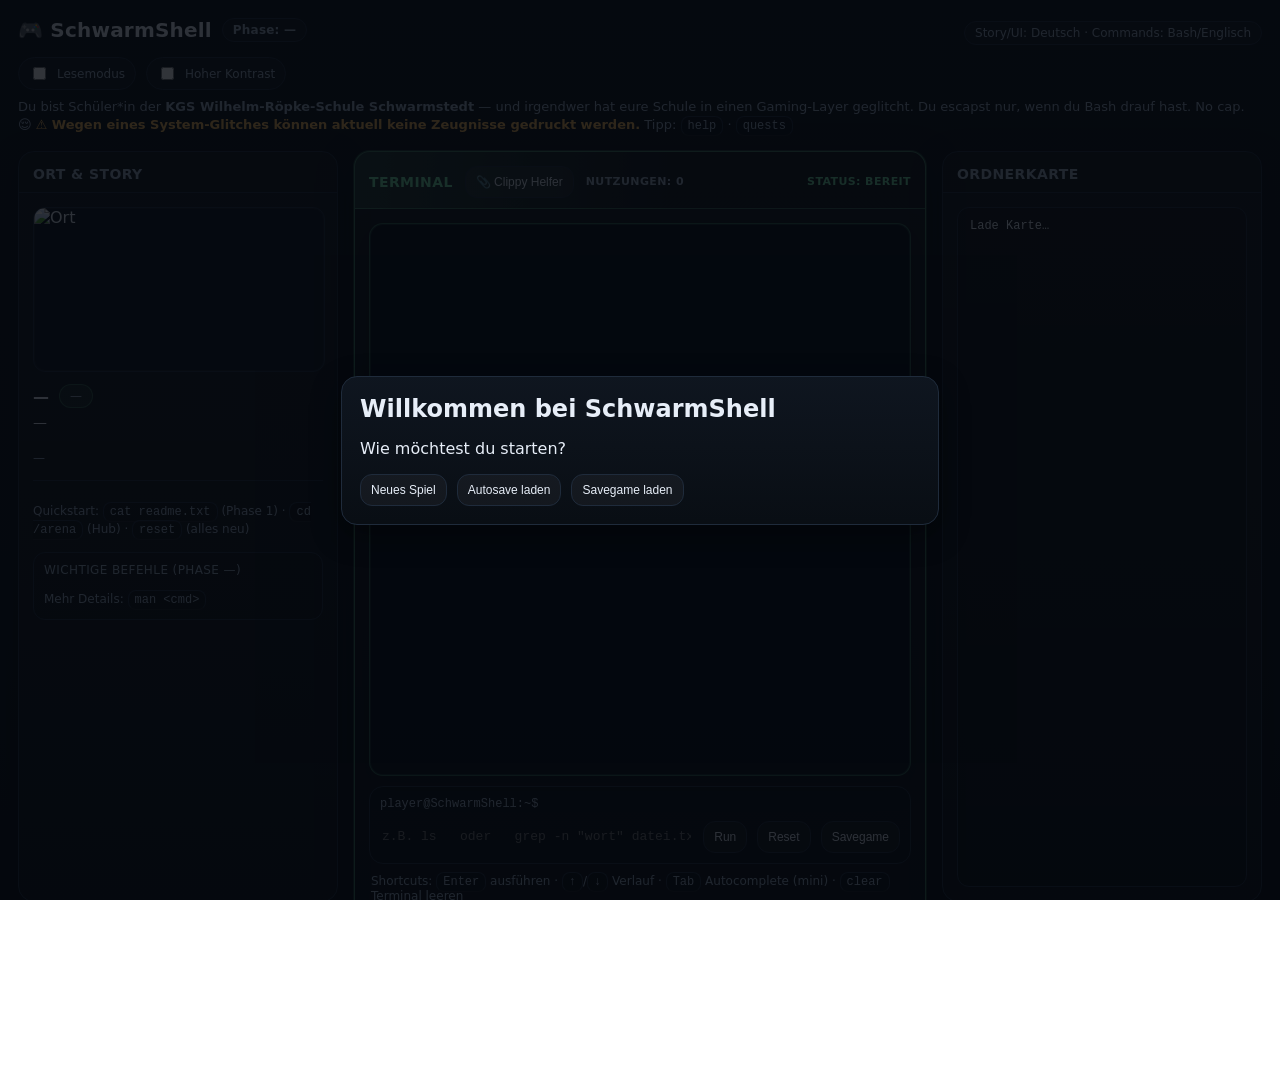
==== index.html @ 97d71f2f "Add persistent reading mode and high-contrast toggle" ====
<!doctype html>
<html lang="de">
<head>
  <meta charset="utf-8" />
  <meta name="viewport" content="width=device-width,initial-scale=1" />
  <title>SchwarmShell</title>
  <link rel="stylesheet" href="styles.css">
</head>
<body>
<div class="startOverlay" id="startOverlay" role="dialog" aria-modal="true" aria-labelledby="startTitle">
  <div class="startModal" id="startModal">
    <h2 id="startTitle">Willkommen bei SchwarmShell</h2>
    <p id="startDescription">Wie möchtest du starten?</p>
    <div class="startActions" id="startActions">
      <button class="btn" id="startNew">Neues Spiel</button>
      <button class="btn" id="startAutosave">Autosave laden</button>
      <button class="btn" id="startSavegame">Savegame laden</button>
    </div>
    <div class="savegameLoad" id="savegameLoad" hidden>
      <label for="savegamePassphrase">Passphrase</label>
      <input id="savegamePassphrase" type="text" autocomplete="off" spellcheck="false" placeholder="SS1...." />
      <div class="startActions">
        <button class="btn" id="savegameConfirm">Laden</button>
        <button class="btn" id="savegameCancel">Zurück</button>
      </div>
      <p class="small" id="savegameLoadError" aria-live="polite"></p>
    </div>
  </div>
</div>

<div class="savegameOverlay" id="savegameOverlay" role="dialog" aria-modal="true" aria-labelledby="savegamePanelTitle" hidden>
  <div class="savegamePanel" id="savegamePanel">
    <h2 id="savegamePanelTitle">Savegame erstellen</h2>
    <p class="small">Hier ist deine aktuelle Passphrase. Damit kannst du später exakt an dieser Stelle weiterspielen.</p>
    <label for="savegamePhraseOutput">Passphrase</label>
    <textarea id="savegamePhraseOutput" rows="3" readonly></textarea>
    <p class="small" id="savegamePanelHint" aria-live="polite"></p>
    <div class="startActions">
      <button class="btn" id="savegameCopy" type="button">In Zwischenablage kopieren</button>
      <button class="btn" id="savegameExport" type="button">Als .txt exportieren</button>
      <button class="btn" id="savegamePanelClose" type="button">Schließen</button>
    </div>
  </div>
</div>

<div class="tutorialOverlay" id="tutorialOverlay" hidden></div>
<div class="tutorialBubble" id="tutorialBubble" hidden>
  <p id="tutorialText">—</p>
  <button class="btn" id="tutorialBtn">Weiter</button>
</div>

<header>
  <div class="brand">
    <h1 class="title">🎮 SchwarmShell <span class="pill" id="phasePill">Phase: —</span></h1>
    <div class="pill">Story/UI: Deutsch · Commands: Bash/Englisch</div>
  </div>
  <div class="viewModes" aria-label="Ansichtsmodi">
    <label class="modeToggle" for="toggleReadingMode">
      <input id="toggleReadingMode" type="checkbox" />
      <span>Lesemodus</span>
    </label>
    <label class="modeToggle" for="toggleHighContrast">
      <input id="toggleHighContrast" type="checkbox" />
      <span>Hoher Kontrast</span>
    </label>
  </div>
  <p class="sub" id="headerSub">
    Du bist Schüler*in der <strong>KGS Wilhelm‑Röpke‑Schule Schwarmstedt</strong> — und irgendwer hat eure Schule in einen Gaming‑Layer geglitcht.
    Du escapst nur, wenn du Bash drauf hast. No cap. 😌
    <span class="warnInline" id="printStatus">⚠️ Wegen eines System-Glitches können aktuell keine Zeugnisse gedruckt werden.</span>
    Tipp: <span class="kbd">help</span> · <span class="kbd">quests</span>
  </p></header>

<main>
  <section class="card storyCard" id="storyPanel">
    <h2>Ort & Story</h2>
    <div class="content">
      <div class="locationImage"><img id="locImg" alt="Ort" /></div>
      <div class="locTitle">
        <strong id="locName">—</strong>
        <span class="tag" id="locTag">—</span>
      </div>
      <p class="desc" id="locDesc">—</p>
      <p class="inlineList" id="locNPCs"></p>
      <p class="small" id="locExtra">—</p>
      <div class="hr"></div>
      <p class="small">
        Quickstart: <span class="kbd">cat readme.txt</span> (Phase 1) · <span class="kbd">cd /arena</span> (Hub) · <span class="kbd">reset</span> (alles neu)
      </p>
      <div class="phaseCommands" id="phaseCommands">
        <div class="phaseCommandsHeader" id="phaseCommandsTitle">Wichtige Befehle (Phase —)</div>
        <ul class="phaseCommandsList" id="phaseCommandsList"></ul>
        <p class="small phaseCommandsHint">Mehr Details: <span class="kbd">man &lt;cmd&gt;</span></p>
      </div>
    </div>
  </section>

  <section class="card terminalCard" id="terminalPanel">
    <h2 class="terminalCardHeader">
      <span>Terminal</span>
      <button class="btn clippyBtn" id="clippyHelperBtn" type="button" aria-expanded="false" aria-controls="clippyTooltip">📎 Clippy Helfer</button>
      <span class="clippyUsage" id="clippyUsage" aria-live="polite">Nutzungen: 0</span>
      <span class="clippyStatus" id="clippyStatus" aria-live="polite">Status: bereit</span>
    </h2>
    <div class="content terminalWrap">
      <div class="terminal" id="term" aria-live="polite"></div>
      <div class="inputBar">
        <div class="prompt" id="prompt">player@SchwarmShell:~$</div>
        <div class="inputControls">
          <input id="cmd" type="text" autocomplete="off" spellcheck="false" placeholder='z.B. ls   oder   grep -n "wort" datei.txt   oder   find / -name "*.log"' />
          <button class="btn" id="run">Run</button>
          <button class="btn" id="reset">Reset</button>
          <button class="btn" id="savegame">Savegame</button>
        </div>
      </div>
      <div class="footerTips">
        Shortcuts: <span class="kbd">Enter</span> ausführen · <span class="kbd">↑</span>/<span class="kbd">↓</span> Verlauf · <span class="kbd">Tab</span> Autocomplete (mini) ·
        <span class="kbd">clear</span> Terminal leeren
      </div>
    </div>
  </section>

  <div class="clippyTooltip" id="clippyTooltip" hidden role="dialog" aria-live="polite" aria-label="Clippy Helfer"></div>

  <section class="card sidequestCard" id="sidequestCard" hidden>
    <h2>Winkelmann Sidequest</h2>
    <div class="content">
      <div class="rewards" id="sidequestPanel"></div>
    </div>
  </section>

  <section class="card mapCard" id="mapPanel">
    <h2>Ordnerkarte</h2>
    <div class="content" aria-label="Ordnerkarte">
      <pre class="mapTree" id="mapTree">Lade Karte…</pre>
    </div>
  </section>

  <section class="card rewardsCard" id="rewardsPanel">
    <h2>Belohnungen</h2>
    <div class="content">
      <div class="rewards" id="rewards"></div>
      <p class="small" style="margin-top:10px;">
        Autosave ist an. Wenn’s weird wird: <span class="kbd">reset</span> (hard reboot).
      </p>
    </div>
  </section>

  <section class="card objectivesCard" id="objectivesPanel">
    <h2>Ziele (aktueller Run)</h2>
    <div class="content objectives" id="objectives"></div>
  </section>
</main>


<script src="js/data.js"></script>
<script src="js/core.js"></script>
<script src="js/state.js"></script>
<script src="js/fs.js"></script>
<script src="js/commands.js"></script>
<script src="js/main.js"></script>
</body>
</html>
---- styles.css ----
:root{
      --bg:#0b0f14;
      --panel:#0f1620;
      --panel2:#0d131c;
      --text:#e7eef8;
      --muted:#9fb0c5;
      --accent:#7cf4b0;
      --warn:#ffcf5a;
      --bad:#ff6b6b;
      --line:#1f2b3b;
      --shadow: 0 10px 30px rgba(0,0,0,.35);
      --radius:16px;
      --top-card-height: 680px;
      --mono: ui-monospace, SFMono-Regular, Menlo, Monaco, Consolas, "Liberation Mono","Courier New", monospace;
      --sans: ui-sans-serif, system-ui, -apple-system, Segoe UI, Roboto, Arial, "Noto Sans", "Liberation Sans", sans-serif;
    }
html,body{height:100%;}
[hidden]{ display:none !important; }
body{
      margin:0;
      background: linear-gradient(180deg, var(--bg) 0%, color-mix(in srgb, var(--bg) 85%, #000) 60%, #05080d 100%);
      color:var(--text);
      font-family:var(--sans);
    }

    html, body{
      overflow-y:auto;
    }
    header{
      padding:18px 18px 0 18px;
      max-width:1380px;
      margin:0 auto;
    }
    .brand{
      display:flex;
      align-items:baseline;
      justify-content:space-between;
      gap:12px;
      flex-wrap:wrap;
    }
    .title{
      font-size:20px;
      letter-spacing:.2px;
      margin:0;
      display:flex;
      align-items:center;
      gap:10px;
    }
    .pill{
      font-size:12px;
      padding:4px 10px;
      border:1px solid var(--line);
      border-radius:999px;
      color:var(--muted);
      background:rgba(255,255,255,.03);
    }


    .viewModes{
      margin-top:12px;
      display:flex;
      gap:10px;
      flex-wrap:wrap;
    }
    .modeToggle{
      display:inline-flex;
      align-items:center;
      gap:8px;
      font-size:12px;
      color:var(--muted);
      padding:6px 10px;
      border:1px solid var(--line);
      border-radius:999px;
      background:rgba(255,255,255,.03);
    }
    .modeToggle input{
      accent-color: var(--accent);
    }
    .sub{
      margin:8px 0 0 0;
      color:var(--muted);
      font-size:13px;
      line-height:1.4;
    }
    main{
      max-width:1380px;
      margin:16px auto 32px auto;
      padding:0 18px;
      display:grid;
      grid-template-columns: 320px minmax(0, 1fr) 320px;
      gap:16px;
      align-items:start;
      grid-auto-flow:row dense;
    }
    @media (max-width: 1200px){
      main{grid-template-columns:300px minmax(0, 1fr) 300px; }
    }
    @media (max-width: 1020px){
      main{grid-template-columns:1fr; }
    }
    .card{
      background: linear-gradient(180deg, rgba(255,255,255,.04), rgba(255,255,255,.02));
      border:1px solid var(--line);
      border-radius: var(--radius);
      box-shadow: var(--shadow);
      overflow:hidden;
    }
    .card h2{
      margin:0;
      padding:14px 14px 10px 14px;
      font-size:14px;
      color:var(--muted);
      letter-spacing:.4px;
      text-transform:uppercase;
      border-bottom:1px solid var(--line);
      background: rgba(0,0,0,.12);
    }
    .card .content{ padding:14px; }
    .locationImage{
      width:100%;
      aspect-ratio: 16/9;
      border-radius:12px;
      border:1px solid var(--line);
      background: var(--panel2);
      overflow:hidden;
      box-shadow: inset 0 0 0 1px rgba(255,255,255,.03);
    }
    .locationImage img{ width:100%; height:100%; object-fit:cover; display:block; }
    .locTitle{
      margin:12px 0 4px 0;
      font-size:16px;
      display:flex;
      gap:10px;
      align-items:center;
      flex-wrap:wrap;
    }
    .tag{
      font-size:12px;
      color:var(--muted);
      padding:4px 10px;
      border-radius:999px;
      background: rgba(124,244,176,.08);
      border:1px solid rgba(124,244,176,.25);
    }
    .desc{ margin:0; line-height:1.45; font-size:14px; }
    .inlineList{ margin:8px 0 0 0; color:var(--muted); font-size:12px; line-height:1.45; }
    .small{ margin:10px 0 0 0; color:var(--muted); font-size:12px; line-height:1.45; }
    .phaseCommands{
      margin-top:12px;
      padding:10px;
      border:1px solid var(--line);
      border-radius:12px;
      background: rgba(0,0,0,.12);
    }
    .phaseCommandsHeader{
      font-size:12px;
      text-transform:uppercase;
      letter-spacing:.4px;
      color:var(--muted);
      margin-bottom:6px;
    }
    .phaseCommandsList{
      list-style:none;
      margin:0;
      padding:0;
      display:flex;
      flex-direction:column;
      gap:6px;
      font-size:12px;
      color:var(--muted);
    }
    .phaseCommandsHint{ margin-top:8px; }
    .objectives{ display:flex; flex-direction:column; gap:10px; }
    .obj{
      border:1px solid var(--line);
      border-radius:12px;
      padding:10px;
      background: rgba(0,0,0,.12);
      display:flex;
      gap:10px;
      align-items:flex-start;
    }
    .dot{
      width:10px; height:10px; border-radius:50%;
      margin-top:4px;
      background: rgba(255,255,255,.25);
      border:1px solid rgba(255,255,255,.18);
      flex:0 0 auto;
    }
    .done .dot{
      background: var(--accent);
      border-color: rgba(124,244,176,.4);
      box-shadow: 0 0 0 4px rgba(124,244,176,.12);
    }
    .current{
      border-color: rgba(124,244,176,.35);
      box-shadow: inset 0 0 0 1px rgba(124,244,176,.18);
    }
    .objTitle{ margin:0; font-size:13px; }
    .objHint{ margin:4px 0 0 0; font-size:12px; color:var(--muted); line-height:1.4;}
    .rewards{
      display:grid;
      grid-template-columns:repeat(2, minmax(0, 1fr));
      gap:10px;
      align-items:stretch;
    }
    .reward{
      border:1px solid var(--line);
      border-radius:14px;
      padding:10px;
      background: rgba(0,0,0,.12);
      display:flex;
      gap:10px;
      align-items:flex-start;
      min-height:64px;
      min-width:0;
    }
    .reward img{
      width:42px;height:42px;border-radius:12px;border:1px solid rgba(255,255,255,.12);
      background: rgba(255,255,255,.04);
    }
    .reward > div{min-width:0; flex:1 1 auto;}
    .reward strong{display:block; font-size:13px; line-height:1.3;}
    .reward span{display:block; font-size:12px; color:var(--muted); margin-top:2px; line-height:1.4; word-break:break-word;}
    .terminalWrap{
      display:flex;
      flex-direction:column;
      height: var(--top-card-height);
    }

    .storyCard{
      min-width:0;
      grid-column: 1;
    }
    .storyCard .content{
      height: var(--top-card-height);
      display:flex;
      flex-direction:column;
      overflow-y:auto;
      overflow-x:hidden;
    }
    .terminalCard{
      min-width:0;
      grid-column: 2;
      border-color: rgba(124,244,176,.45);
      box-shadow: 0 12px 36px rgba(0,0,0,.45), 0 0 0 1px rgba(124,244,176,.22);
    }
    .terminalCard h2{
      color: rgba(124,244,176,.92);
      background: linear-gradient(90deg, rgba(124,244,176,.15), rgba(0,0,0,.12) 55%);
      border-bottom-color: rgba(124,244,176,.35);
    }

    .terminalCardHeader{
      display:flex;
      align-items:center;
      justify-content:space-between;
      gap:12px;
    }
    .clippyBtn{
      display:inline-flex;
      align-items:center;
      gap:6px;
      font-size:11px;
      padding:6px 10px;
      border-color: rgba(124,244,176,.4);
      background: rgba(124,244,176,.14);
      color: rgba(222,255,238,.95);
    }
    .clippyBtn:hover{ border-color: rgba(124,244,176,.75); }
    .clippyBtn[disabled]{
      cursor:not-allowed;
      opacity:.7;
      border-color: rgba(255,180,120,.45);
      background: rgba(255,180,120,.12);
      color: rgba(255,220,190,.92);
    }
    .clippyUsage{
      font-size:11px;
      color:var(--muted);
      white-space:nowrap;
    }
    .clippyStatus{
      font-size:11px;
      color:var(--muted);
      margin-left:auto;
      white-space:nowrap;
    }
    .clippyStatus.isReady{ color: rgba(124,244,176,.9); }
    .clippyStatus.isCooldown{ color: rgba(255,196,135,.95); }

    .clippyTooltip{
      position:fixed;
      z-index:1700;
      width:min(560px, calc(100vw - 24px));
      max-height:min(72vh, 700px);
      overflow:auto;
      border:1px solid rgba(124,244,176,.45);
      border-radius:14px;
      padding:12px;
      background:rgba(12,18,26,.98);
      box-shadow:0 12px 26px rgba(0,0,0,.45);
    }
    .clippyTitle{ margin:0 0 6px 0; font-size:14px; color:var(--accent); }
    .clippySub{ margin:0 0 10px 0; color:var(--muted); font-size:12px; line-height:1.4; }
    .clippySteps{ margin:0; padding-left:18px; font-size:12px; line-height:1.45; }
    .clippySteps li{ margin-bottom:8px; }
    .clippyHint{ margin:8px 0 0 0; color:var(--muted); font-size:12px; }
    .clippyActions{ margin-top:12px; display:flex; justify-content:flex-end; }

    .sidequestCard{ grid-column: 2; grid-row: 2; }
    .sidequestCard[hidden]{ display:none; }
    .sidequestCard .content{ min-height: 140px; }
    .objectivesCard{ grid-column: 1; grid-row: 2; }
    .mapCard{ grid-column: 3; grid-row: 1; }
    .rewardsCard{ grid-column: 3; grid-row: 2; }
    @media (max-width: 1020px){
      .storyCard,
      .terminalCard,
      .sidequestCard,
      .mapCard,
      .rewardsCard,
      .objectivesCard{ grid-column: auto; }
    }
    .mapCard .content{
      height: var(--top-card-height);
      display:flex;
    }
    .mapTree{
      margin:0;
      width:100%;
      padding:10px 12px 12px 12px;
      color:var(--text);
      font-family:var(--mono);
      font-size:12px;
      line-height:1.45;
      white-space:pre;
      overflow:auto;
      flex:1 1 auto;
      border:1px solid var(--line);
      border-radius:12px;
      background: rgba(0,0,0,.26);
    }
    .mapCurrentEntry{
      color:#b8ffd6;
      text-shadow:
        0 0 4px rgba(124,244,176,.85),
        0 0 10px rgba(124,244,176,.6),
        0 0 18px rgba(124,244,176,.35);
      font-weight:700;
    }
    @media (max-width: 1020px){
      .terminalWrap{height:auto;}
      .mapCard .content{height:auto;}
      .storyCard .content{height:auto;}
    }

    .terminal{
      flex: 1 1 auto;
      background: rgba(2,9,16,.75);
      border:1px solid rgba(124,244,176,.35);
      border-radius:14px;
      padding:14px 14px 6px 14px;
      box-shadow: inset 0 0 0 1px rgba(124,244,176,.12), 0 10px 24px rgba(0,0,0,.3);
      overflow:auto;
      font-family: var(--mono);
      font-size: 13px;
      line-height: 1.45;
    }
    .row{ white-space:pre-wrap; word-break:break-word; border-radius:8px; padding:1px 6px; margin:1px 0; }
    .rowLatestInput{
      background: rgba(91,156,255,.14);
      box-shadow: inset 0 0 0 1px rgba(91,156,255,.3);
    }
    .rowLatestOutput{
      background: rgba(124,244,176,.12);
      box-shadow: inset 0 0 0 1px rgba(124,244,176,.28);
    }
    .row .p{ color: var(--muted); }
    .row .ok{ color: var(--accent); }
    .row .warn{ color: var(--warn); }
    .row .bad{ color: var(--bad); }
    .inputBar{
      margin-top:10px;
      display:flex;
      flex-direction:column;
      gap:10px;
      align-items:stretch;
      min-width:0;
      border:1px solid var(--line);
      border-radius:14px;
      padding:10px;
      background: rgba(0,0,0,.18);
      font-family: var(--mono);
    }
    .prompt{
      color: var(--muted);
      font-size:12px;
      width:100%;
      min-width:0;
      white-space:nowrap;
      overflow:hidden;
      direction:ltr;
      text-align:left;
    }
    .inputControls{
      display:flex;
      gap:10px;
      align-items:center;
      min-width:0;
    }
    input[type="text"]{
      flex:1 1 260px;
      min-width:180px;
      border:none;
      outline:none;
      background: transparent;
      color: var(--text);
      font-family: var(--mono);
      font-size: 13px;
    }
    .btn{
      flex:0 0 auto;
      border:1px solid var(--line);
      background: rgba(255,255,255,.04);
      color: var(--text);
      border-radius:12px;
      padding:8px 10px;
      cursor:pointer;
      font-size:12px;
    }
    .btn:hover{ border-color: rgba(124,244,176,.35); }
    .kbd{
      font-family: var(--mono);
      font-size: 12px;
      padding: 2px 6px;
      border:1px solid var(--line);
      border-bottom-color: rgba(255,255,255,.06);
      border-radius:8px;
      background: rgba(0,0,0,.20);
      color:var(--muted);
    }
    .footerTips{ color: var(--muted); font-size:12px; padding: 10px 2px 0 2px; }
    .hr{
      height:1px; background: var(--line); margin:12px 0;
    }
  
.obj.done .dot{
  background:#3ddc84;
  box-shadow:0 0 0 3px rgba(61,220,132,.25);
}

.doneDot{
  background: var(--accent) !important;
  border-color: rgba(124,244,176,.4) !important;
  box-shadow: 0 0 0 4px rgba(124,244,176,.12) !important;
}

  /* Small pill badges in header */
  .badge{
    display:inline-flex;
    align-items:center;
    gap:.35rem;
    padding:.15rem .55rem;
    border-radius:999px;
    border:1px solid rgba(255,255,255,.22);
    background:rgba(255,255,255,.06);
    font-size:12px;
    line-height:1.6;
    user-select:none;
  }


/* Inline warning hint (start screen) */
.warnInline{ color: rgba(255,190,90,.95); font-weight:600; }


    .okInline{ color:#2e7d32; font-weight:600; }

    .startOverlay{
      position:fixed;
      inset:0;
      background:rgba(4,8,14,.82);
      display:flex;
      align-items:center;
      justify-content:center;
      z-index:2000;
      padding:16px;
    }
    .startModal{
      width:min(560px, 100%);
      border:1px solid var(--line);
      border-radius:16px;
      background:linear-gradient(180deg, rgba(15,22,32,.98), rgba(9,14,20,.98));
      box-shadow: var(--shadow);
      padding:18px;
    }
    .startModal h2{ margin:0; }
    .startActions{ display:flex; flex-wrap:wrap; gap:10px; margin-top:14px; }
    .savegameLoad{ margin-top:12px; display:flex; flex-direction:column; gap:8px; }
    .savegameLoad input{
      border:1px solid var(--line);
      border-radius:10px;
      padding:8px 10px;
      background:rgba(255,255,255,.02);
      color:var(--text);
      font-family:var(--mono);
    }


    .savegameOverlay{
      position:fixed;
      inset:0;
      background:rgba(4,8,14,.82);
      display:flex;
      align-items:center;
      justify-content:center;
      z-index:2100;
      padding:16px;
    }
    .savegamePanel{
      width:min(640px, 100%);
      border:1px solid var(--line);
      border-radius:16px;
      background:linear-gradient(180deg, rgba(15,22,32,.98), rgba(9,14,20,.98));
      box-shadow: var(--shadow);
      padding:18px;
      display:flex;
      flex-direction:column;
      gap:10px;
    }
    .savegamePanel h2{ margin:0; }
    .savegamePanel textarea{
      width:100%;
      min-height:84px;
      border:1px solid var(--line);
      border-radius:10px;
      padding:10px;
      background:rgba(255,255,255,.02);
      color:var(--text);
      font-family:var(--mono);
      resize:vertical;
    }

    .tutorialOverlay{
      position:fixed;
      inset:0;
      z-index:1500;
      pointer-events:none;
      background:rgba(5,8,14,.58);
    }
    .tutorialBubble{
      position:fixed;
      z-index:1600;
      max-width:420px;
      border:1px solid rgba(124,244,176,.35);
      border-radius:14px;
      padding:12px;
      background:rgba(12,18,26,.98);
      box-shadow:0 12px 26px rgba(0,0,0,.4);
    }
    .tutorialBubble p{ margin:0 0 10px 0; font-size:13px; line-height:1.45; }
    .tutorialFocus{ position:relative; z-index:1550; box-shadow:0 0 0 2px rgba(124,244,176,.6), 0 0 0 9999px rgba(5,8,14,.58); }
    .tutorialInputFocus{ box-shadow:0 0 0 2px rgba(124,244,176,.75); border-radius:12px; }


body.reading-mode{
  font-size:18px;
  line-height:1.75;
  --shadow: 0 4px 14px rgba(0,0,0,.22);
}
body.reading-mode .sub,
body.reading-mode .desc,
body.reading-mode .objHint,
body.reading-mode .small,
body.reading-mode .footerTips,
body.reading-mode .phaseCommandsList,
body.reading-mode .mapTree,
body.reading-mode .terminal,
body.reading-mode input[type="text"]{
  font-size:15px;
  line-height:1.75;
}
body.reading-mode .card,
body.reading-mode .terminal,
body.reading-mode .inputBar,
body.reading-mode .phaseCommands,
body.reading-mode .reward,
body.reading-mode .obj{
  box-shadow:none;
  background: rgba(8,12,18,.9);
}
body.reading-mode .mapCurrentEntry{
  text-shadow:none;
}
body.reading-mode .current,
body.reading-mode .rowLatestInput,
body.reading-mode .rowLatestOutput{
  box-shadow: inset 0 0 0 2px rgba(124,244,176,.38);
}
body.high-contrast{
  --bg:#05070b;
  --panel:#070c14;
  --panel2:#060a12;
  --text:#f7fbff;
  --muted:#c9d6e8;
  --line:#8fa2bd;
  --accent:#92ffbf;
  --warn:#ffd876;
  --bad:#ff8b8b;
}
body.high-contrast .card,
body.high-contrast .terminal,
body.high-contrast .inputBar,
body.high-contrast .modeToggle,
body.high-contrast .btn,
body.high-contrast .kbd,
body.high-contrast .phaseCommands,
body.high-contrast .obj,
body.high-contrast .reward,
body.high-contrast .mapTree{
  border-color: var(--line);
}
body.high-contrast .terminalCard{
  border-color: var(--accent);
}
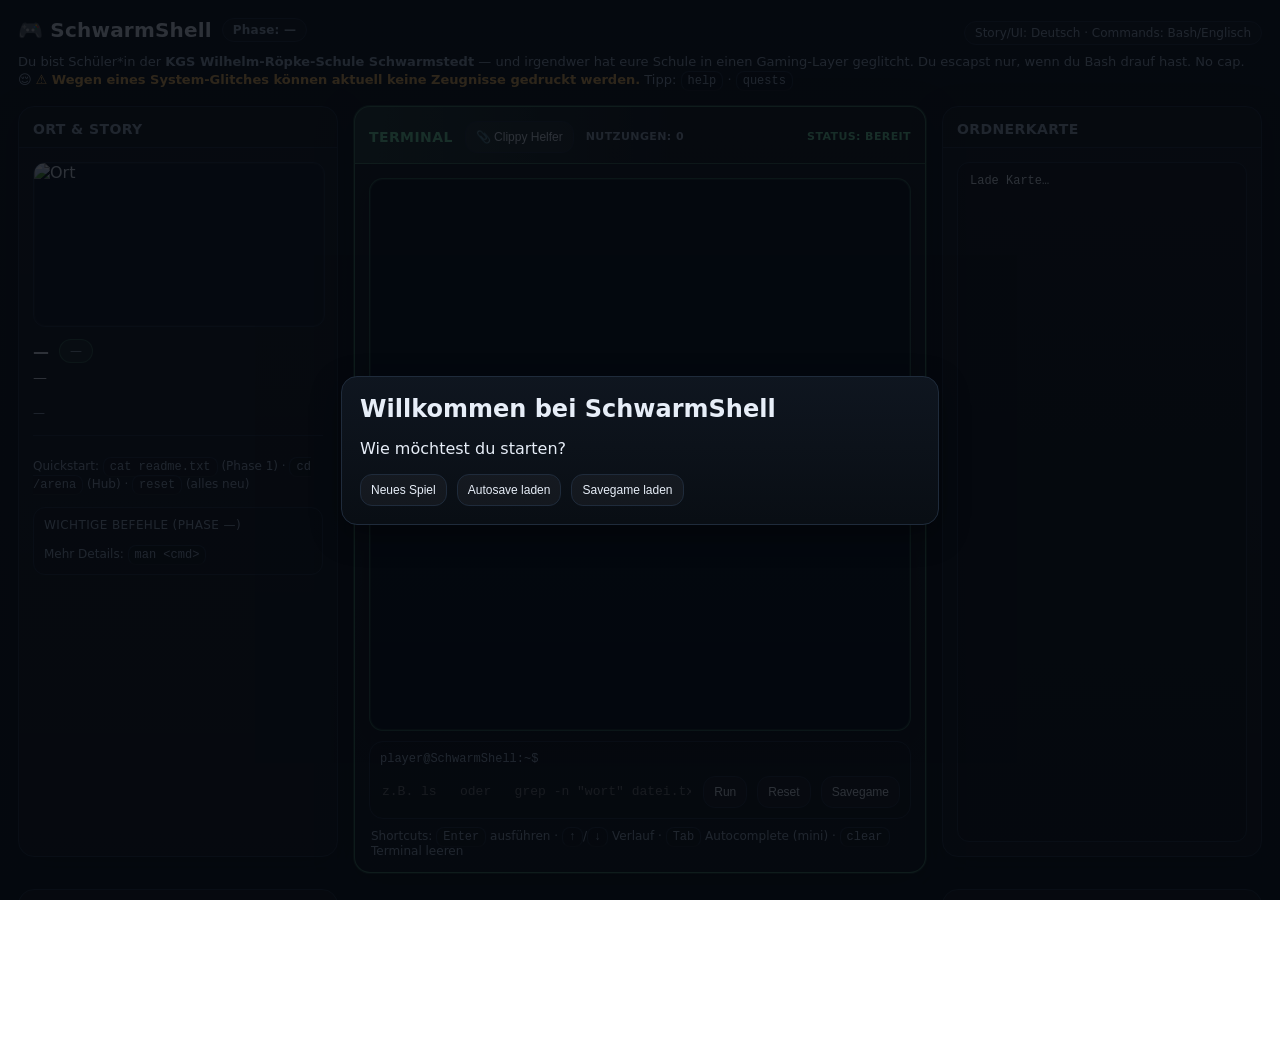
==== commit b67bf7ff: "Add phase-end reflection modal with takeaway card" ====
--- a/index.html
+++ b/index.html
@@ -44,6 +44,20 @@
 </div>
 
 <div class="tutorialOverlay" id="tutorialOverlay" hidden></div>
+
+<div class="reflectionOverlay" id="reflectionOverlay" role="dialog" aria-modal="true" aria-labelledby="reflectionTitle" hidden>
+  <div class="reflectionModal" id="reflectionModal">
+    <h2 id="reflectionTitle">Wo brauchst du das im echten Leben?</h2>
+    <p class="small" id="reflectionPrompt">—</p>
+    <p class="small" id="reflectionTimer" aria-live="polite">Noch 30 Sekunden</p>
+    <div class="reflectionOptions" id="reflectionOptions"></div>
+    <div class="reflectionTakeaway" id="reflectionTakeaway" hidden></div>
+    <div class="startActions">
+      <button class="btn" id="reflectionClose" type="button">Weiter spielen</button>
+    </div>
+  </div>
+</div>
+
 <div class="tutorialBubble" id="tutorialBubble" hidden>
   <p id="tutorialText">—</p>
   <button class="btn" id="tutorialBtn">Weiter</button>
@@ -53,16 +67,6 @@
   <div class="brand">
     <h1 class="title">🎮 SchwarmShell <span class="pill" id="phasePill">Phase: —</span></h1>
     <div class="pill">Story/UI: Deutsch · Commands: Bash/Englisch</div>
-  </div>
-  <div class="viewModes" aria-label="Ansichtsmodi">
-    <label class="modeToggle" for="toggleReadingMode">
-      <input id="toggleReadingMode" type="checkbox" />
-      <span>Lesemodus</span>
-    </label>
-    <label class="modeToggle" for="toggleHighContrast">
-      <input id="toggleHighContrast" type="checkbox" />
-      <span>Hoher Kontrast</span>
-    </label>
   </div>
   <p class="sub" id="headerSub">
     Du bist Schüler*in der <strong>KGS Wilhelm‑Röpke‑Schule Schwarmstedt</strong> — und irgendwer hat eure Schule in einen Gaming‑Layer geglitcht.
--- a/styles.css
+++ b/styles.css
@@ -18,7 +18,7 @@
 [hidden]{ display:none !important; }
 body{
       margin:0;
-      background: linear-gradient(180deg, var(--bg) 0%, color-mix(in srgb, var(--bg) 85%, #000) 60%, #05080d 100%);
+      background: linear-gradient(180deg, #0b0f14 0%, #0a0e13 55%, #090d12 100%);
       color:var(--text);
       font-family:var(--sans);
     }
@@ -53,28 +53,6 @@
       border-radius:999px;
       color:var(--muted);
       background:rgba(255,255,255,.03);
-    }
-
-
-    .viewModes{
-      margin-top:12px;
-      display:flex;
-      gap:10px;
-      flex-wrap:wrap;
-    }
-    .modeToggle{
-      display:inline-flex;
-      align-items:center;
-      gap:8px;
-      font-size:12px;
-      color:var(--muted);
-      padding:6px 10px;
-      border:1px solid var(--line);
-      border-radius:999px;
-      background:rgba(255,255,255,.03);
-    }
-    .modeToggle input{
-      accent-color: var(--accent);
     }
     .sub{
       margin:8px 0 0 0;
@@ -542,6 +520,54 @@
       resize:vertical;
     }
 
+
+    .reflectionOverlay{
+      position:fixed;
+      inset:0;
+      background:rgba(4,8,14,.82);
+      display:flex;
+      align-items:center;
+      justify-content:center;
+      z-index:2200;
+      padding:16px;
+    }
+    .reflectionModal{
+      width:min(680px, 100%);
+      border:1px solid var(--line);
+      border-radius:16px;
+      background:linear-gradient(180deg, rgba(15,22,32,.98), rgba(9,14,20,.98));
+      box-shadow: var(--shadow);
+      padding:18px;
+      display:flex;
+      flex-direction:column;
+      gap:10px;
+    }
+    .reflectionModal h2{ margin:0; }
+    .reflectionOptions{ display:grid; gap:8px; margin-top:4px; }
+    .reflectionOption{
+      width:100%;
+      text-align:left;
+      justify-content:flex-start;
+      white-space:normal;
+      line-height:1.4;
+    }
+    .reflectionOption.isSelected{
+      border-color: rgba(124,244,176,.75);
+      background: rgba(124,244,176,.2);
+      color: rgba(224,255,238,.95);
+    }
+    .reflectionTakeaway{
+      margin-top:4px;
+      padding:10px;
+      border:1px dashed rgba(124,244,176,.45);
+      border-radius:12px;
+      background: rgba(124,244,176,.08);
+      font-size:12px;
+      line-height:1.45;
+      color: var(--text);
+      white-space:pre-wrap;
+    }
+
     .tutorialOverlay{
       position:fixed;
       inset:0;
@@ -562,65 +588,3 @@
     .tutorialBubble p{ margin:0 0 10px 0; font-size:13px; line-height:1.45; }
     .tutorialFocus{ position:relative; z-index:1550; box-shadow:0 0 0 2px rgba(124,244,176,.6), 0 0 0 9999px rgba(5,8,14,.58); }
     .tutorialInputFocus{ box-shadow:0 0 0 2px rgba(124,244,176,.75); border-radius:12px; }
-
-
-body.reading-mode{
-  font-size:18px;
-  line-height:1.75;
-  --shadow: 0 4px 14px rgba(0,0,0,.22);
-}
-body.reading-mode .sub,
-body.reading-mode .desc,
-body.reading-mode .objHint,
-body.reading-mode .small,
-body.reading-mode .footerTips,
-body.reading-mode .phaseCommandsList,
-body.reading-mode .mapTree,
-body.reading-mode .terminal,
-body.reading-mode input[type="text"]{
-  font-size:15px;
-  line-height:1.75;
-}
-body.reading-mode .card,
-body.reading-mode .terminal,
-body.reading-mode .inputBar,
-body.reading-mode .phaseCommands,
-body.reading-mode .reward,
-body.reading-mode .obj{
-  box-shadow:none;
-  background: rgba(8,12,18,.9);
-}
-body.reading-mode .mapCurrentEntry{
-  text-shadow:none;
-}
-body.reading-mode .current,
-body.reading-mode .rowLatestInput,
-body.reading-mode .rowLatestOutput{
-  box-shadow: inset 0 0 0 2px rgba(124,244,176,.38);
-}
-body.high-contrast{
-  --bg:#05070b;
-  --panel:#070c14;
-  --panel2:#060a12;
-  --text:#f7fbff;
-  --muted:#c9d6e8;
-  --line:#8fa2bd;
-  --accent:#92ffbf;
-  --warn:#ffd876;
-  --bad:#ff8b8b;
-}
-body.high-contrast .card,
-body.high-contrast .terminal,
-body.high-contrast .inputBar,
-body.high-contrast .modeToggle,
-body.high-contrast .btn,
-body.high-contrast .kbd,
-body.high-contrast .phaseCommands,
-body.high-contrast .obj,
-body.high-contrast .reward,
-body.high-contrast .mapTree{
-  border-color: var(--line);
-}
-body.high-contrast .terminalCard{
-  border-color: var(--accent);
-}
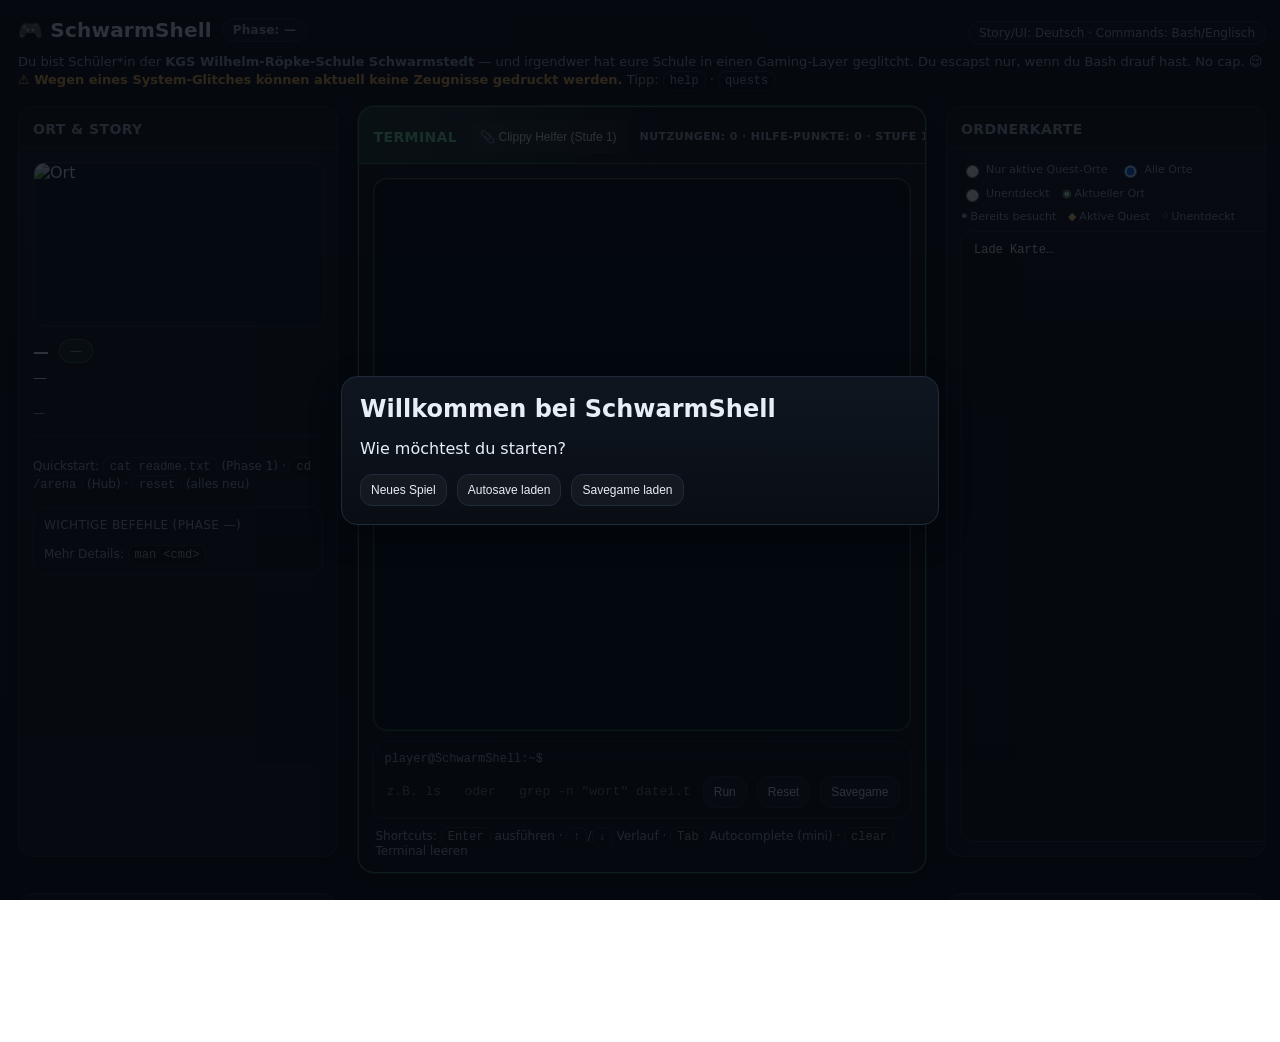
==== commit a2c667c8: "Add world map markers, filters, and node command suggestions" ====
--- a/index.html
+++ b/index.html
@@ -44,20 +44,6 @@
 </div>
 
 <div class="tutorialOverlay" id="tutorialOverlay" hidden></div>
-
-<div class="reflectionOverlay" id="reflectionOverlay" role="dialog" aria-modal="true" aria-labelledby="reflectionTitle" hidden>
-  <div class="reflectionModal" id="reflectionModal">
-    <h2 id="reflectionTitle">Wo brauchst du das im echten Leben?</h2>
-    <p class="small" id="reflectionPrompt">—</p>
-    <p class="small" id="reflectionTimer" aria-live="polite">Noch 30 Sekunden</p>
-    <div class="reflectionOptions" id="reflectionOptions"></div>
-    <div class="reflectionTakeaway" id="reflectionTakeaway" hidden></div>
-    <div class="startActions">
-      <button class="btn" id="reflectionClose" type="button">Weiter spielen</button>
-    </div>
-  </div>
-</div>
-
 <div class="tutorialBubble" id="tutorialBubble" hidden>
   <p id="tutorialText">—</p>
   <button class="btn" id="tutorialBtn">Weiter</button>
@@ -136,6 +122,15 @@
   <section class="card mapCard" id="mapPanel">
     <h2>Ordnerkarte</h2>
     <div class="content" aria-label="Ordnerkarte">
+      <div class="mapTools" role="group" aria-label="Kartenfilter und Legende">
+        <label><input type="radio" name="mapFilter" value="active" /> Nur aktive Quest-Orte</label>
+        <label><input type="radio" name="mapFilter" value="all" checked /> Alle Orte</label>
+        <label><input type="radio" name="mapFilter" value="unvisited" /> Unentdeckt</label>
+        <span class="mapLegendItem"><span class="mapLegendDot mapLegendCurrent">◉</span> Aktueller Ort</span>
+        <span class="mapLegendItem"><span class="mapLegendDot mapLegendVisited">●</span> Bereits besucht</span>
+        <span class="mapLegendItem"><span class="mapLegendDot mapLegendQuest">◆</span> Aktive Quest</span>
+        <span class="mapLegendItem"><span class="mapLegendDot mapLegendUnvisited">○</span> Unentdeckt</span>
+      </div>
       <pre class="mapTree" id="mapTree">Lade Karte…</pre>
     </div>
   </section>
--- a/styles.css
+++ b/styles.css
@@ -26,11 +26,11 @@
     html, body{
       overflow-y:auto;
     }
-    header{
-      padding:18px 18px 0 18px;
-      max-width:1380px;
-      margin:0 auto;
-    }
+	    header{
+	      width:min(1920px, calc(100vw - 2rem));
+	      padding:18px 18px 0 18px;
+	      margin:0 auto;
+	    }
     .brand{
       display:flex;
       align-items:baseline;
@@ -61,14 +61,31 @@
       line-height:1.4;
     }
     main{
-      max-width:1380px;
-      margin:16px auto 32px auto;
-      padding:0 18px;
-      display:grid;
-      grid-template-columns: 320px minmax(0, 1fr) 320px;
-      gap:16px;
-      align-items:start;
-      grid-auto-flow:row dense;
+	      width:min(1920px, calc(100vw - 2rem));
+	      margin:16px auto 32px auto;
+	      padding:0 18px;
+	      display:grid;
+	      grid-template-columns: clamp(320px, 22vw, 420px) minmax(0, 1fr) clamp(320px, 22vw, 420px);
+	      gap:clamp(16px, 1.6vw, 28px);
+	      align-items:start;
+	      grid-auto-flow:row dense;
+	    }
+    /* Ultra-wide mode: nutzt zusätzliche Fläche, hält Text und Terminal-Zeilen weiterhin gut lesbar. */
+    @media (min-width: 1800px){
+      main{
+        width:min(2280px, calc(100vw - 3rem));
+        grid-template-columns: clamp(360px, 20vw, 500px) minmax(0, 1fr) clamp(360px, 20vw, 500px);
+        gap:clamp(24px, 1.9vw, 40px);
+      }
+      .card h2{ font-size:15px; }
+      .desc{ font-size:15px; }
+      .terminal{
+        font-size:14px;
+        display:flex;
+        flex-direction:column;
+        align-items:center;
+      }
+      .terminal .row{ width:min(100%, 132ch); }
     }
     @media (max-width: 1200px){
       main{grid-template-columns:300px minmax(0, 1fr) 300px; }
@@ -303,7 +320,29 @@
     .mapCard .content{
       height: var(--top-card-height);
       display:flex;
-    }
+      flex-direction:column;
+      gap:8px;
+    }
+    .mapTools{
+      display:flex;
+      flex-wrap:wrap;
+      align-items:center;
+      gap:8px 12px;
+      font-size:11px;
+      color:var(--muted);
+    }
+    .mapTools label{
+      display:inline-flex;
+      align-items:center;
+      gap:4px;
+      cursor:pointer;
+    }
+    .mapLegendItem{ display:inline-flex; align-items:center; gap:3px; }
+    .mapLegendDot{ font-family:var(--mono); }
+    .mapLegendCurrent{ color:#b8ffd6; }
+    .mapLegendVisited{ color:#9fb0c5; }
+    .mapLegendQuest{ color:#ffd77f; }
+    .mapLegendUnvisited{ color:#7f8ca3; }
     .mapTree{
       margin:0;
       width:100%;
@@ -312,13 +351,15 @@
       font-family:var(--mono);
       font-size:12px;
       line-height:1.45;
-      white-space:pre;
+      white-space:pre-wrap;
       overflow:auto;
       flex:1 1 auto;
       border:1px solid var(--line);
       border-radius:12px;
       background: rgba(0,0,0,.26);
     }
+    .mapNodeEntry{ cursor:pointer; border-radius:4px; }
+    .mapNodeEntry:hover{ background:rgba(91,156,255,.14); }
     .mapCurrentEntry{
       color:#b8ffd6;
       text-shadow:
@@ -327,6 +368,8 @@
         0 0 18px rgba(124,244,176,.35);
       font-weight:700;
     }
+    .mapQuestEntry{ color:#ffd77f; font-weight:600; }
+    .mapUnvisitedEntry{ color:#7f8ca3; }
     @media (max-width: 1020px){
       .terminalWrap{height:auto;}
       .mapCard .content{height:auto;}
@@ -520,54 +563,6 @@
       resize:vertical;
     }
 
-
-    .reflectionOverlay{
-      position:fixed;
-      inset:0;
-      background:rgba(4,8,14,.82);
-      display:flex;
-      align-items:center;
-      justify-content:center;
-      z-index:2200;
-      padding:16px;
-    }
-    .reflectionModal{
-      width:min(680px, 100%);
-      border:1px solid var(--line);
-      border-radius:16px;
-      background:linear-gradient(180deg, rgba(15,22,32,.98), rgba(9,14,20,.98));
-      box-shadow: var(--shadow);
-      padding:18px;
-      display:flex;
-      flex-direction:column;
-      gap:10px;
-    }
-    .reflectionModal h2{ margin:0; }
-    .reflectionOptions{ display:grid; gap:8px; margin-top:4px; }
-    .reflectionOption{
-      width:100%;
-      text-align:left;
-      justify-content:flex-start;
-      white-space:normal;
-      line-height:1.4;
-    }
-    .reflectionOption.isSelected{
-      border-color: rgba(124,244,176,.75);
-      background: rgba(124,244,176,.2);
-      color: rgba(224,255,238,.95);
-    }
-    .reflectionTakeaway{
-      margin-top:4px;
-      padding:10px;
-      border:1px dashed rgba(124,244,176,.45);
-      border-radius:12px;
-      background: rgba(124,244,176,.08);
-      font-size:12px;
-      line-height:1.45;
-      color: var(--text);
-      white-space:pre-wrap;
-    }
-
     .tutorialOverlay{
       position:fixed;
       inset:0;
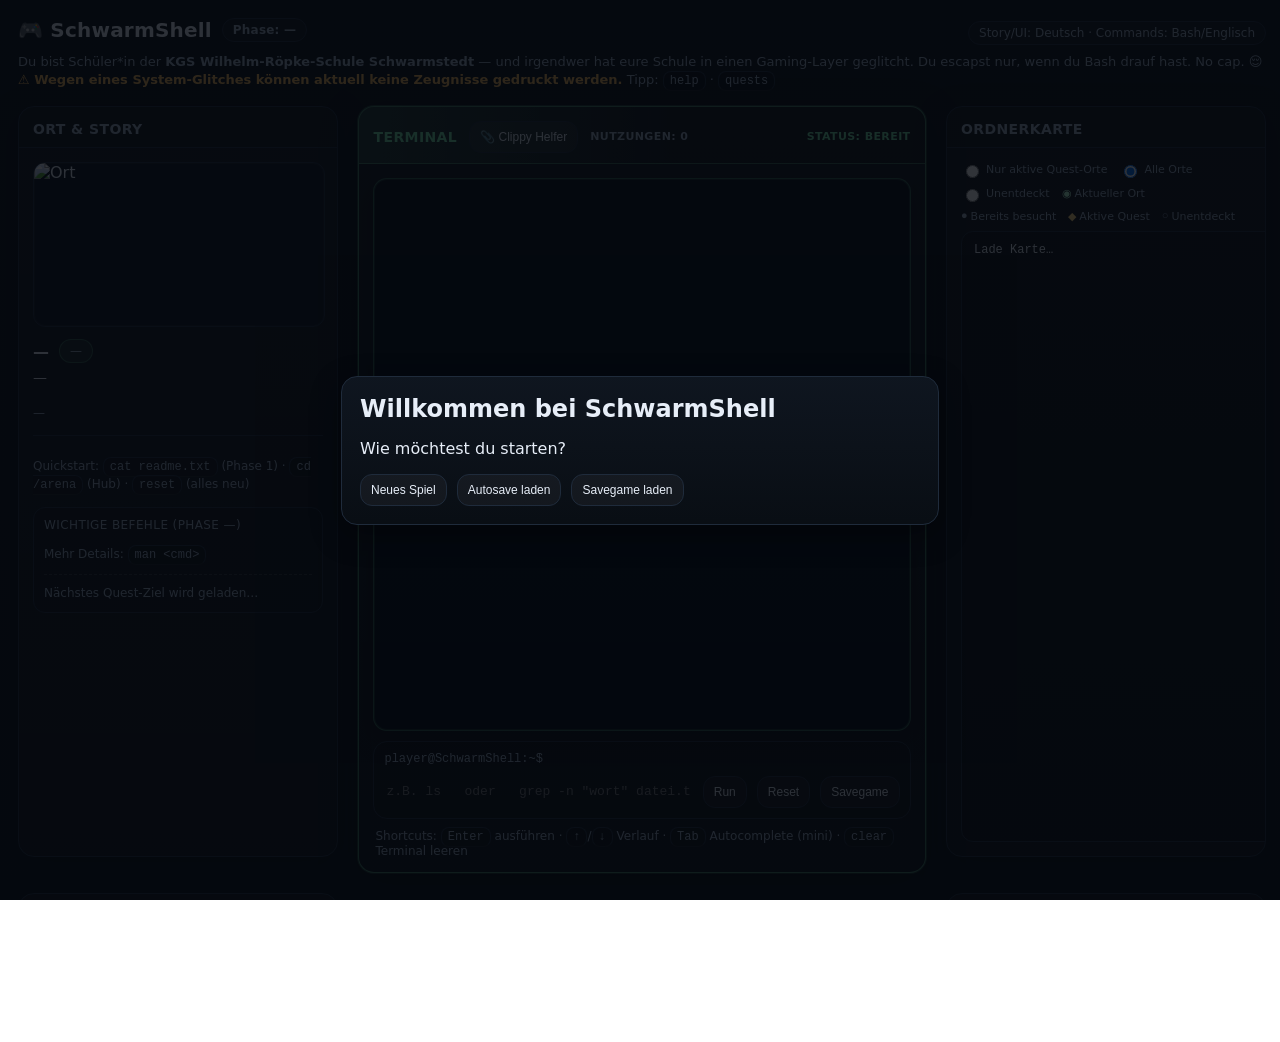
==== commit 597098c9: "Add next open quest hint to story command panel" ====
--- a/index.html
+++ b/index.html
@@ -81,6 +81,7 @@
         <div class="phaseCommandsHeader" id="phaseCommandsTitle">Wichtige Befehle (Phase —)</div>
         <ul class="phaseCommandsList" id="phaseCommandsList"></ul>
         <p class="small phaseCommandsHint">Mehr Details: <span class="kbd">man &lt;cmd&gt;</span></p>
+        <div class="nextQuestHint" id="nextQuestHint">Nächstes Quest-Ziel wird geladen…</div>
       </div>
     </div>
   </section>
--- a/styles.css
+++ b/styles.css
@@ -25,6 +25,7 @@
 
     html, body{
       overflow-y:auto;
+      overflow-x:hidden;
     }
 	    header{
 	      width:min(1920px, calc(100vw - 2rem));
@@ -165,6 +166,22 @@
       color:var(--muted);
     }
     .phaseCommandsHint{ margin-top:8px; }
+    .nextQuestHint{
+      margin-top:10px;
+      padding-top:10px;
+      border-top:1px dashed rgba(255,255,255,.14);
+      font-size:12px;
+      line-height:1.45;
+      color:var(--muted);
+    }
+    .nextQuestHint a{
+      color:var(--accent);
+      text-decoration:none;
+    }
+    .nextQuestHint a:hover,
+    .nextQuestHint a:focus-visible{
+      text-decoration:underline;
+    }
     .objectives{ display:flex; flex-direction:column; gap:10px; }
     .obj{
       border:1px solid var(--line);
@@ -383,11 +400,26 @@
       border-radius:14px;
       padding:14px 14px 6px 14px;
       box-shadow: inset 0 0 0 1px rgba(124,244,176,.12), 0 10px 24px rgba(0,0,0,.3);
-      overflow:auto;
+      overflow-y:auto;
+      overflow-x:hidden;
       font-family: var(--mono);
       font-size: 13px;
       line-height: 1.45;
-    }
+      scrollbar-width: thin;
+      scrollbar-color: rgba(159,176,197,.45) rgba(255,255,255,.04);
+    }
+    .terminal::-webkit-scrollbar{ width:8px; }
+    .terminal::-webkit-scrollbar-track{
+      background: rgba(255,255,255,.04);
+      border-radius:999px;
+    }
+    .terminal::-webkit-scrollbar-thumb{
+      background: rgba(159,176,197,.45);
+      border-radius:999px;
+      border:2px solid transparent;
+      background-clip:padding-box;
+    }
+    .terminal::-webkit-scrollbar-thumb:hover{ background: rgba(159,176,197,.62); }
     .row{ white-space:pre-wrap; word-break:break-word; border-radius:8px; padding:1px 6px; margin:1px 0; }
     .rowLatestInput{
       background: rgba(91,156,255,.14);
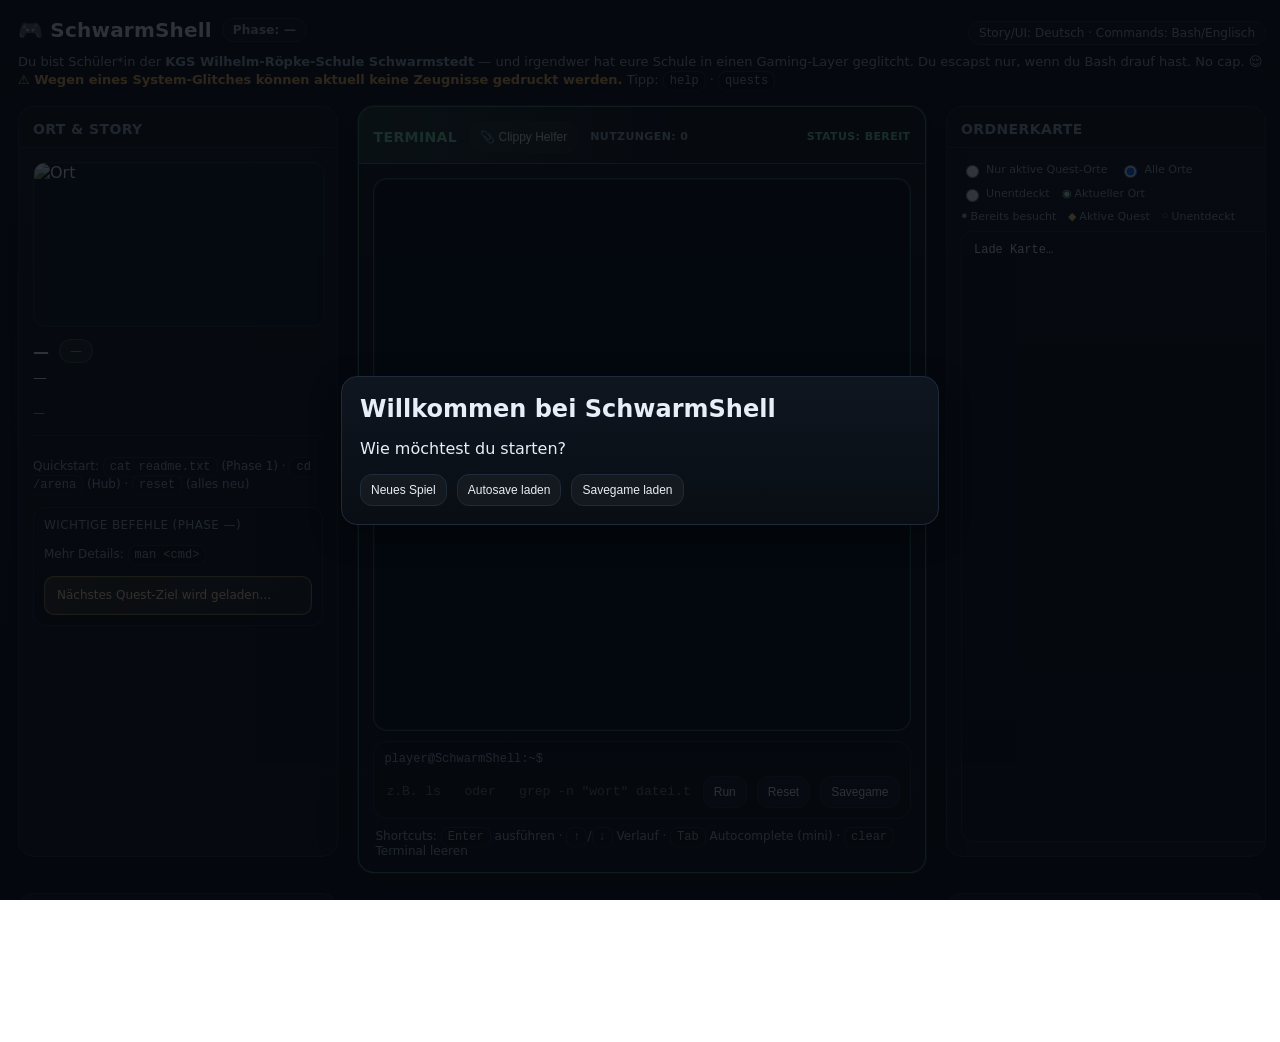
==== commit 9013a3c9: "Add cinematic intro overlay before starting new guided game" ====
--- a/index.html
+++ b/index.html
@@ -24,6 +24,18 @@
         <button class="btn" id="savegameCancel">Zurück</button>
       </div>
       <p class="small" id="savegameLoadError" aria-live="polite"></p>
+    </div>
+  </div>
+</div>
+
+<div class="cinematicIntroOverlay" id="cinematicIntroOverlay" role="dialog" aria-modal="true" aria-labelledby="cinematicIntroTitle" hidden>
+  <div class="cinematicIntroPanel" id="cinematicIntroPanel">
+    <p class="cinematicIntroKicker">SchwarmShell // Incident Protocol</p>
+    <h2 id="cinematicIntroTitle">SYSTEM BREACH DETECTED</h2>
+    <p class="cinematicIntroText" id="cinematicIntroText" aria-live="polite">—</p>
+    <div class="startActions">
+      <button class="btn" id="cinematicIntroContinue" type="button">Weiter</button>
+      <button class="btn" id="cinematicIntroSkip" type="button">Überspringen</button>
     </div>
   </div>
 </div>
--- a/styles.css
+++ b/styles.css
@@ -167,12 +167,15 @@
     }
     .phaseCommandsHint{ margin-top:8px; }
     .nextQuestHint{
-      margin-top:10px;
-      padding-top:10px;
-      border-top:1px dashed rgba(255,255,255,.14);
+      margin-top:12px;
+      padding:10px 12px;
+      border:1px solid rgba(255,215,127,.45);
+      border-radius:10px;
+      background: linear-gradient(135deg, rgba(255,215,127,.16), rgba(255,215,127,.06));
+      box-shadow: inset 0 0 0 1px rgba(255,255,255,.07), 0 8px 18px rgba(0,0,0,.2);
       font-size:12px;
       line-height:1.45;
-      color:var(--muted);
+      color:#ffe7b2;
     }
     .nextQuestHint a{
       color:var(--accent);
@@ -317,6 +320,18 @@
     .clippySub{ margin:0 0 10px 0; color:var(--muted); font-size:12px; line-height:1.4; }
     .clippySteps{ margin:0; padding-left:18px; font-size:12px; line-height:1.45; }
     .clippySteps li{ margin-bottom:8px; }
+    .clippySteps code,
+    .clippyHint code{
+      display:inline-block;
+      font-family:var(--mono);
+      font-weight:700;
+      color:#b6ffd1;
+      background:rgba(124,244,176,.14);
+      border:1px solid rgba(124,244,176,.45);
+      border-radius:6px;
+      padding:1px 6px;
+      letter-spacing:.01em;
+    }
     .clippyHint{ margin:8px 0 0 0; color:var(--muted); font-size:12px; }
     .clippyActions{ margin-top:12px; display:flex; justify-content:flex-end; }
 
@@ -561,6 +576,52 @@
     }
 
 
+
+    .cinematicIntroOverlay{
+      position:fixed;
+      inset:0;
+      background:radial-gradient(circle at 50% 20%, rgba(200,40,40,.18), rgba(4,8,14,.9) 48%, rgba(2,4,8,.95));
+      display:flex;
+      align-items:center;
+      justify-content:center;
+      z-index:2050;
+      padding:16px;
+    }
+    .cinematicIntroPanel{
+      width:min(680px, 100%);
+      border:1px solid rgba(255,107,107,.35);
+      border-radius:16px;
+      background:linear-gradient(180deg, rgba(20,8,12,.97), rgba(10,14,20,.98));
+      box-shadow: var(--shadow);
+      padding:20px;
+      display:flex;
+      flex-direction:column;
+      gap:10px;
+    }
+    .cinematicIntroKicker{
+      margin:0;
+      font-size:12px;
+      text-transform:uppercase;
+      letter-spacing:.12em;
+      color:rgba(255,207,90,.92);
+    }
+    .cinematicIntroPanel h2{
+      margin:0;
+      color:#ffd2d2;
+      text-shadow:0 0 14px rgba(255,120,120,.24);
+    }
+    .cinematicIntroText{
+      margin:0;
+      min-height:120px;
+      border:1px solid rgba(255,255,255,.1);
+      border-radius:12px;
+      background:rgba(0,0,0,.24);
+      padding:12px;
+      line-height:1.5;
+      white-space:pre-line;
+    }
+
+
     .savegameOverlay{
       position:fixed;
       inset:0;
@@ -613,5 +674,16 @@
       box-shadow:0 12px 26px rgba(0,0,0,.4);
     }
     .tutorialBubble p{ margin:0 0 10px 0; font-size:13px; line-height:1.45; }
+    .tutorialCommand{
+      display:inline-block;
+      font-family:var(--mono);
+      font-weight:700;
+      color:#b6ffd1;
+      background:rgba(124,244,176,.14);
+      border:1px solid rgba(124,244,176,.45);
+      border-radius:6px;
+      padding:1px 6px;
+      letter-spacing:.01em;
+    }
     .tutorialFocus{ position:relative; z-index:1550; box-shadow:0 0 0 2px rgba(124,244,176,.6), 0 0 0 9999px rgba(5,8,14,.58); }
     .tutorialInputFocus{ box-shadow:0 0 0 2px rgba(124,244,176,.75); border-radius:12px; }
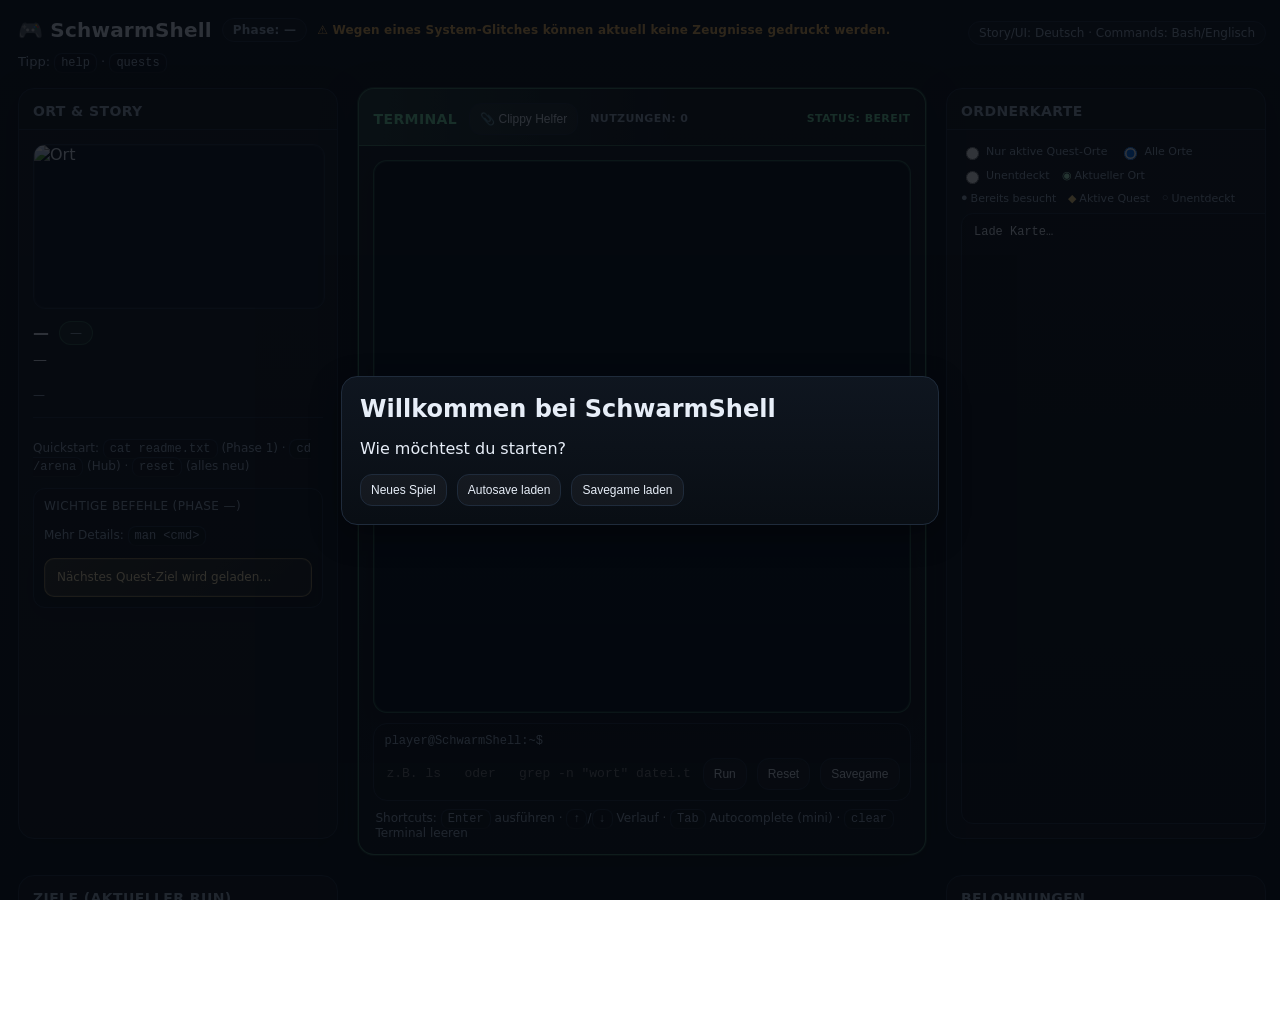
==== commit f2f6cded: "Optimize header row and fold intro copy into cinematic sequence" ====
--- a/index.html
+++ b/index.html
@@ -63,15 +63,16 @@
 
 <header>
   <div class="brand">
-    <h1 class="title">🎮 SchwarmShell <span class="pill" id="phasePill">Phase: —</span></h1>
+    <h1 class="title">
+      🎮 SchwarmShell
+      <span class="pill" id="phasePill">Phase: —</span>
+      <span class="warnInline titleHint" id="printStatus">⚠️ Wegen eines System-Glitches können aktuell keine Zeugnisse gedruckt werden.</span>
+      <span class="titleHint" id="phaseStatusInline"></span>
+    </h1>
     <div class="pill">Story/UI: Deutsch · Commands: Bash/Englisch</div>
   </div>
-  <p class="sub" id="headerSub">
-    Du bist Schüler*in der <strong>KGS Wilhelm‑Röpke‑Schule Schwarmstedt</strong> — und irgendwer hat eure Schule in einen Gaming‑Layer geglitcht.
-    Du escapst nur, wenn du Bash drauf hast. No cap. 😌
-    <span class="warnInline" id="printStatus">⚠️ Wegen eines System-Glitches können aktuell keine Zeugnisse gedruckt werden.</span>
-    Tipp: <span class="kbd">help</span> · <span class="kbd">quests</span>
-  </p></header>
+  <p class="sub" id="headerSub">Tipp: <span class="kbd">help</span> · <span class="kbd">quests</span></p>
+</header>
 
 <main>
   <section class="card storyCard" id="storyPanel">
--- a/styles.css
+++ b/styles.css
@@ -46,6 +46,12 @@
       display:flex;
       align-items:center;
       gap:10px;
+      flex-wrap:wrap;
+    }
+    .titleHint{
+      font-size:12px;
+      color:var(--muted);
+      line-height:1.4;
     }
     .pill{
       font-size:12px;
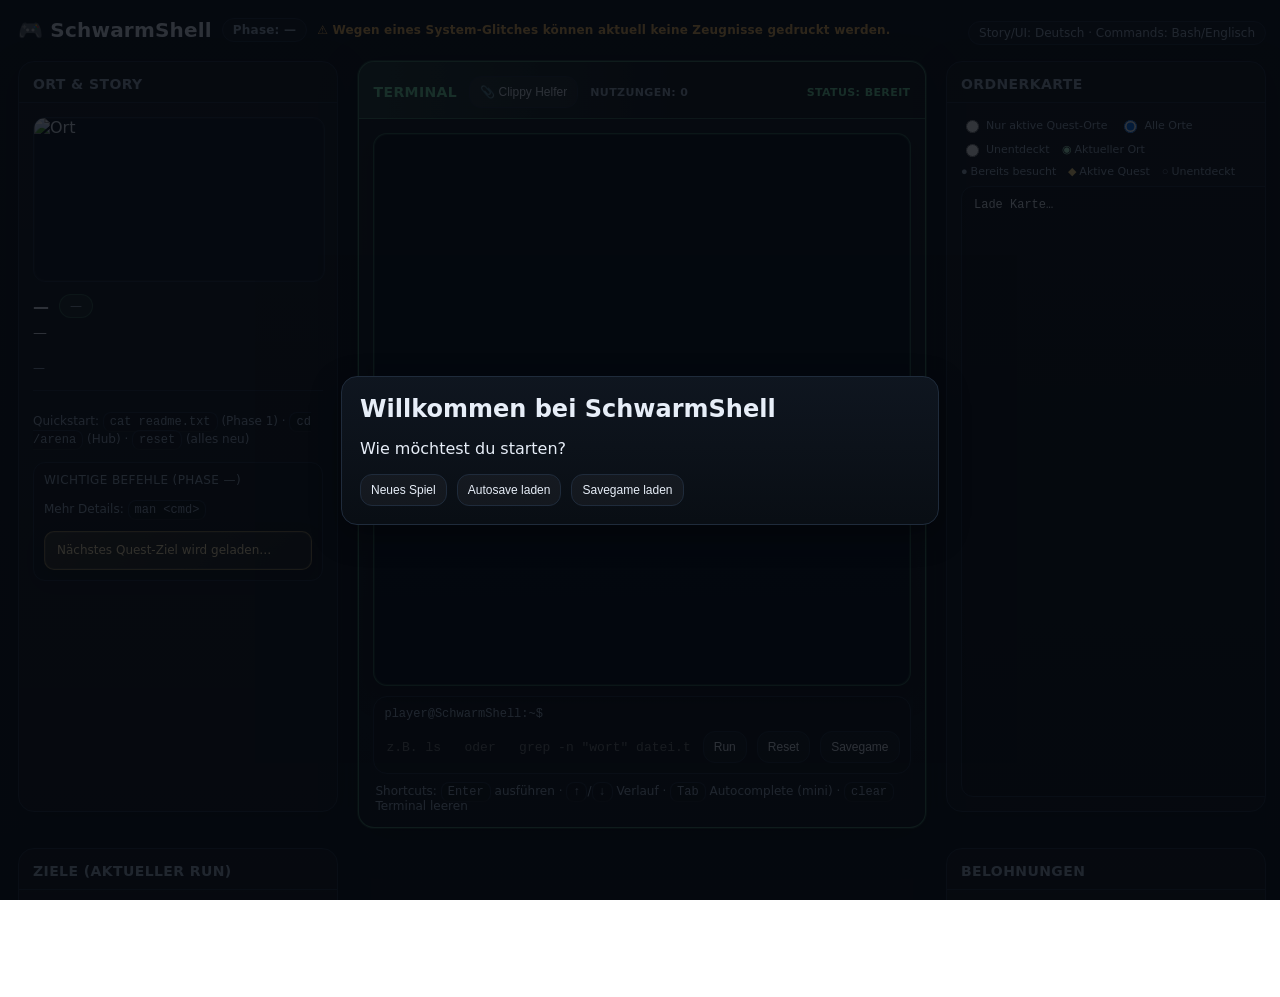
==== commit b1ba0794: "Header: Tipp entfernen und Druckstatus ab Phase 5 ausblenden" ====
--- a/index.html
+++ b/index.html
@@ -71,7 +71,6 @@
     </h1>
     <div class="pill">Story/UI: Deutsch · Commands: Bash/Englisch</div>
   </div>
-  <p class="sub" id="headerSub">Tipp: <span class="kbd">help</span> · <span class="kbd">quests</span></p>
 </header>
 
 <main>
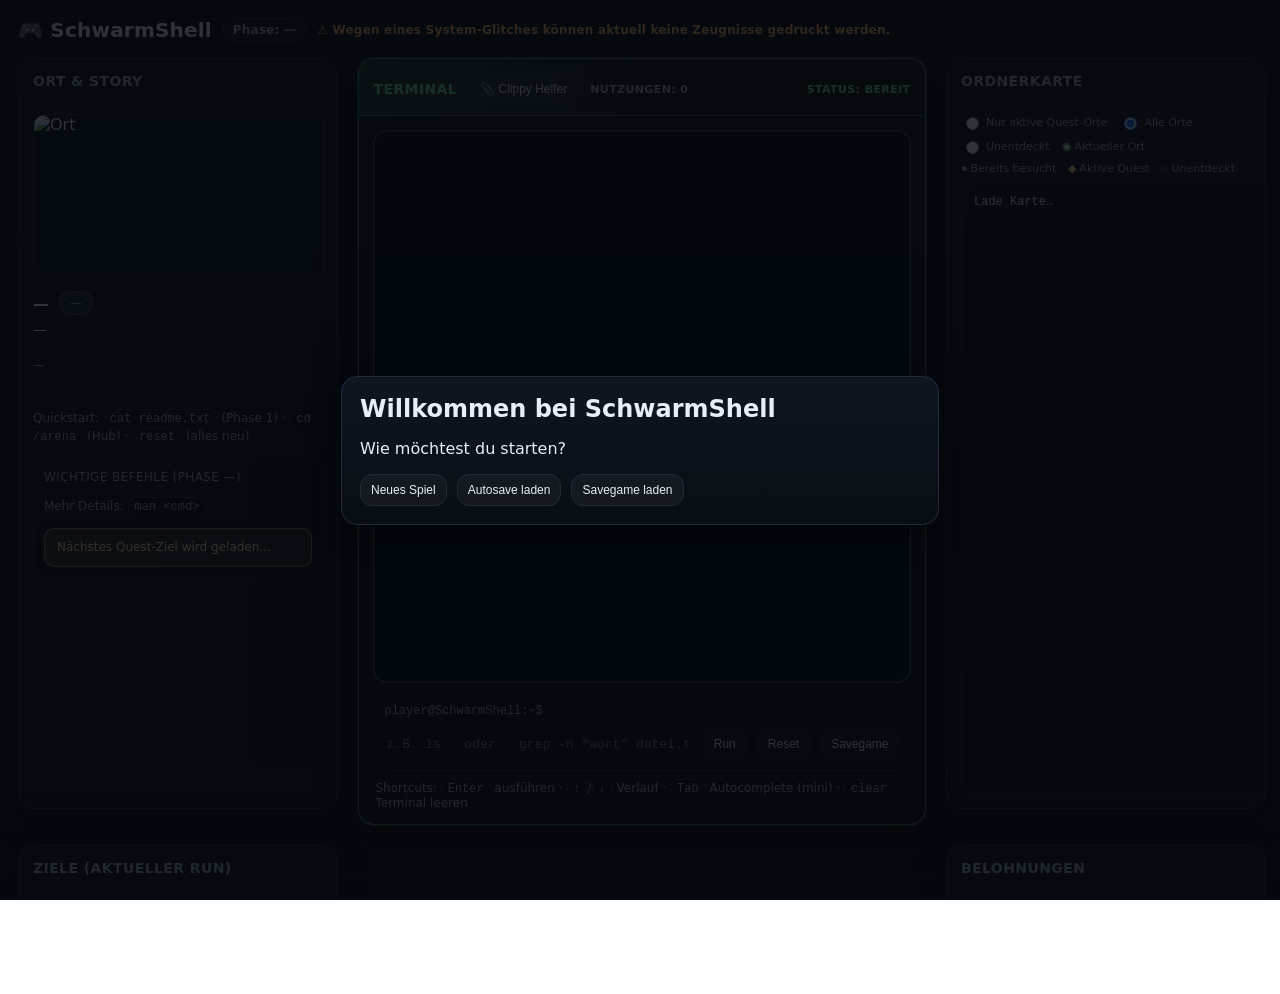
==== commit b71c1920: "Remove language hint pill from header" ====
--- a/index.html
+++ b/index.html
@@ -69,7 +69,6 @@
       <span class="warnInline titleHint" id="printStatus">⚠️ Wegen eines System-Glitches können aktuell keine Zeugnisse gedruckt werden.</span>
       <span class="titleHint" id="phaseStatusInline"></span>
     </h1>
-    <div class="pill">Story/UI: Deutsch · Commands: Bash/Englisch</div>
   </div>
 </header>
 
